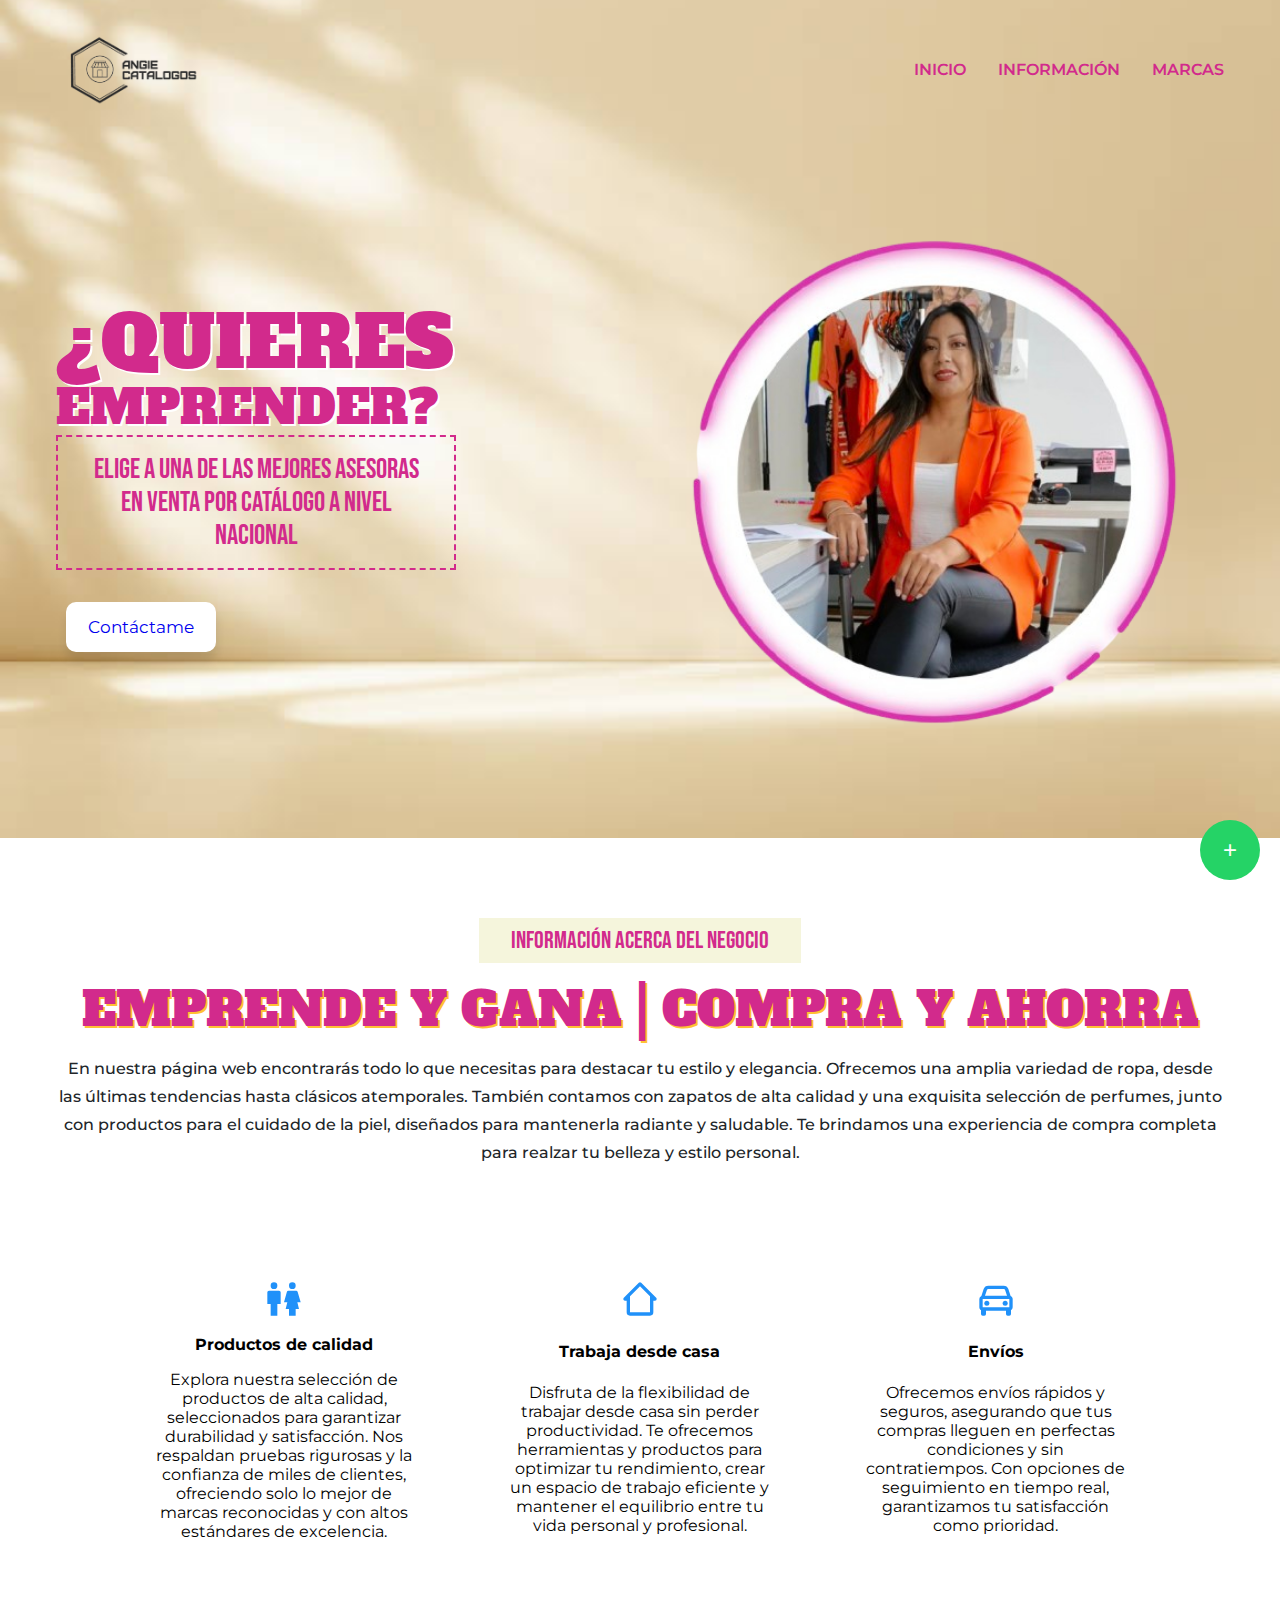
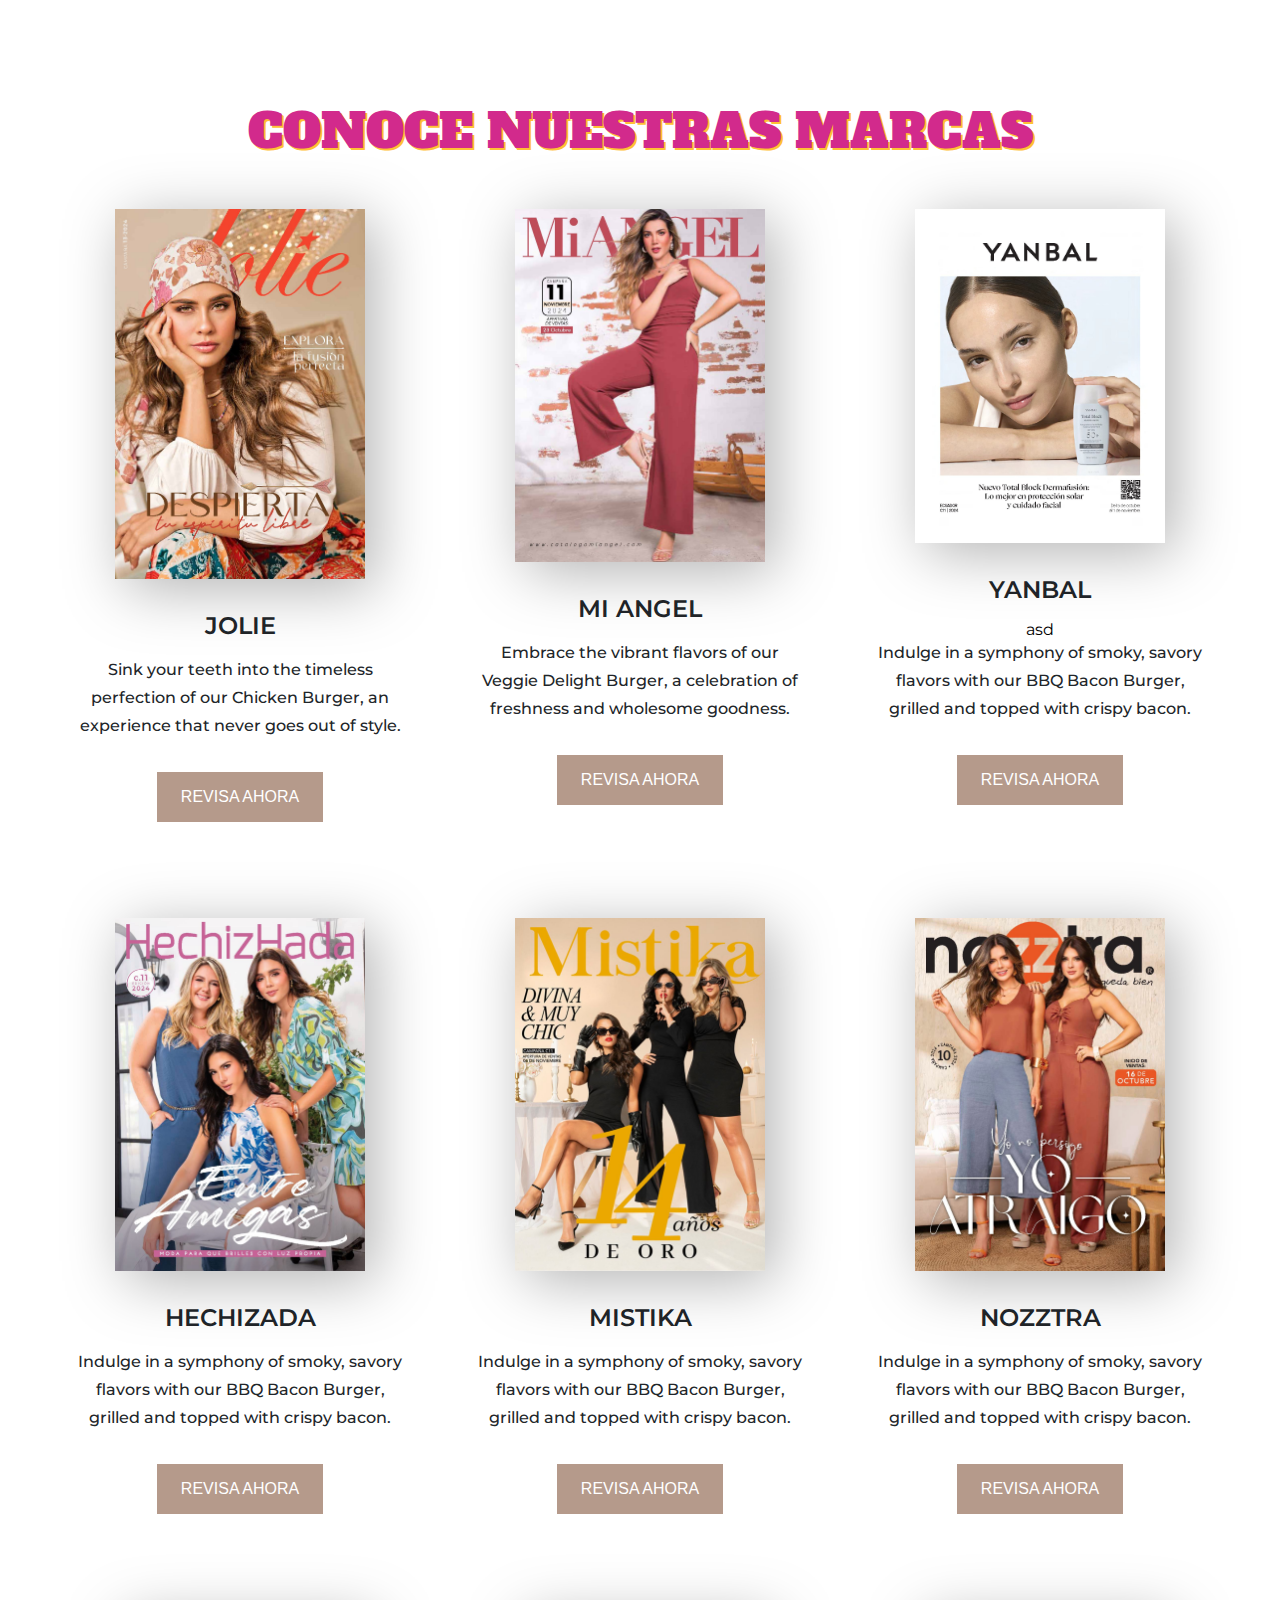
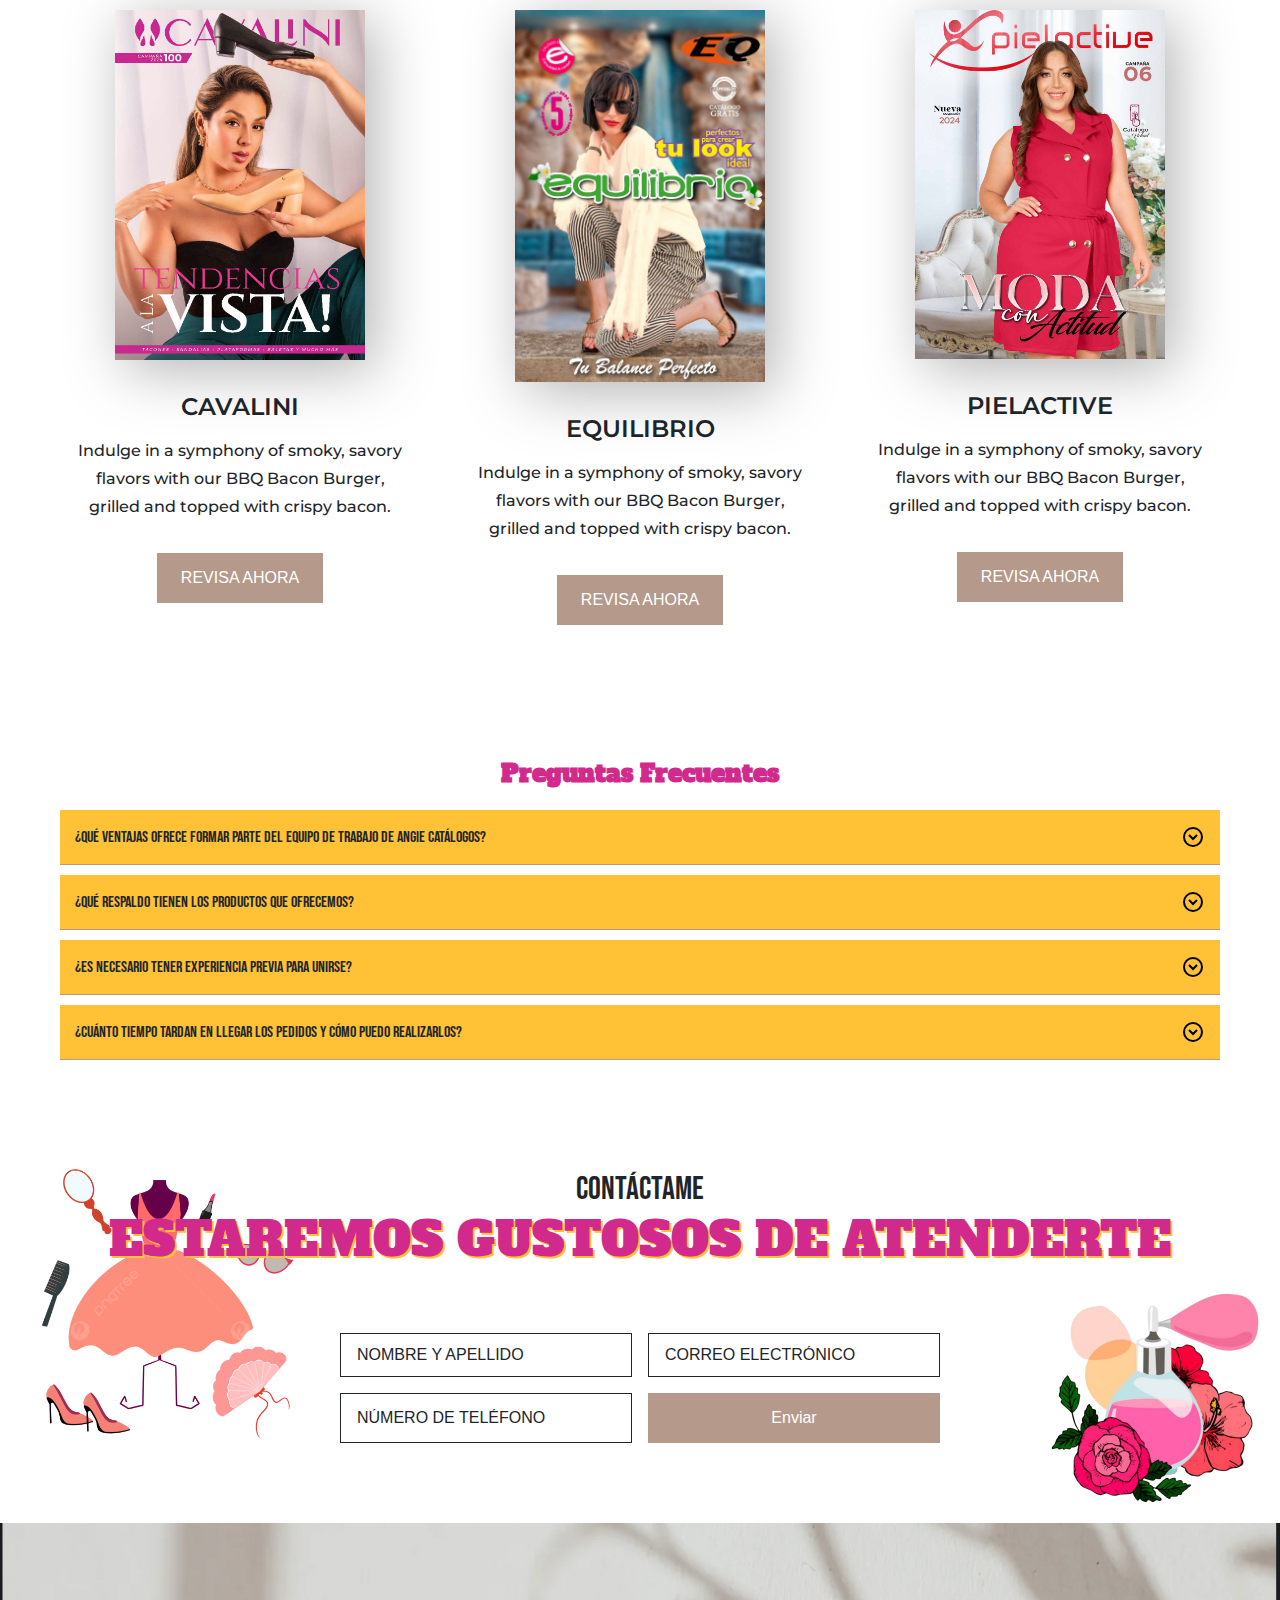
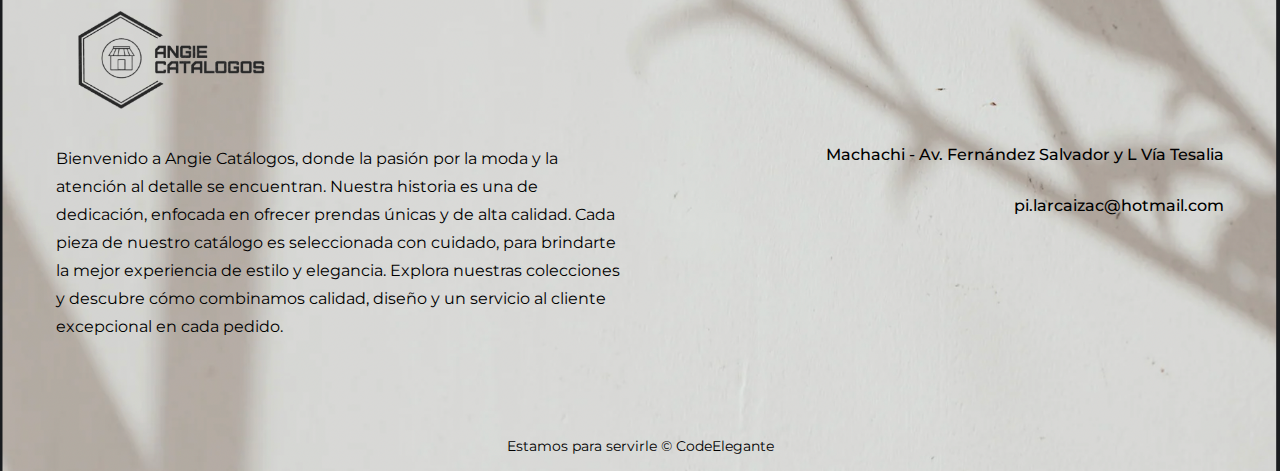
==== index.html @ ab858b5f "archivos creados" ====
<!DOCTYPE html>
<html lang="en">
<head>
    <meta charset="UTF-8" />
    <meta name="viewport" content="width=device-width, initial-scale=1.0" />
    <link
      href="https://cdn.jsdelivr.net/npm/remixicon@4.2.0/fonts/remixicon.css"
      rel="stylesheet"
    />
    <link rel="stylesheet" href="estilo.css" />

    <title>Angie Catálogos | Ecuador </title>
</head>
<body>
    <header class="header">
        <nav>
          <div class="nav__header">
            <div class="nav__logo">
              <a href="#">
                <img
                  src="img/logo.png"
                  alt="logo"
                  class="nav__logo-dark"
                />
                <img
                  src="img/logo white.png"
                  alt="logo"
                  class="nav__logo-white"
                />
              </a>
            </div>
            <div class="nav__menu__btn" id="menu-btn">
              <i class="ri-menu-line"></i>
            </div>
          </div>
          <ul class="nav__links" id="nav-links">
            <li><a href="#home">INICIO</a></li>
            <li><a href="#menu">INFORMACIÓN</a></li>
            <li><a href="#marcas">MARCAS</a></li>
          </ul>
        </nav>
        <div class="section__container header__container" id="home">
          <div class="header__image">
            <img src="img/header-bg.webp" alt="header" />
          </div>
          <div class="header__content">
            <h1> ¿QUIERES
                <br /><span>EMPRENDER?</span></h1>
            <h2>Elige a una de las mejores asesoras en venta por catálogo a nivel Nacional</h2>
            
    <div class="uiverse">
    <span class="tooltip">WhatsApp</span>
    <a href="https://wa.me/593980441321" title="Haz clic para enviar un mensaje por WhatsApp"> 
        Contáctame
    </a>
    </div> 
          </div>
        </div>
      </header>

      <section class="section__container order__container" id="menu">
        <h3>INFORMACIÓN ACERCA DEL NEGOCIO</h3>
        <h2 class="section__header">EMPRENDE Y GANA | COMPRA Y AHORRA</h2>
        <p class="section__description">
          En nuestra página web encontrarás todo lo que necesitas para destacar tu estilo y elegancia. Ofrecemos una amplia variedad de ropa, desde las últimas tendencias hasta clásicos atemporales. También contamos con zapatos de alta calidad y una exquisita selección de perfumes, junto con productos para el cuidado de la piel, diseñados para mantenerla radiante y saludable. Te brindamos una experiencia de compra completa para realzar tu belleza y estilo personal.
        </p>


        <section class="container about">
            <div class="about__main">
                <article class="about__icons">
                    <img src="img/shapes.svg" class="about__icon">
                    <h4 class="about__title">Productos de calidad</h4>
                    <p class="about__paragrah">Explora nuestra selección de productos de alta calidad, seleccionados para garantizar durabilidad y satisfacción. Nos respaldan pruebas rigurosas y la confianza de miles de clientes, ofreciendo solo lo mejor de marcas reconocidas y con altos estándares de excelencia. </p>
                </article>

                <article class="about__icons">
                    <img src="img/paint.svg" class="about__icon">
                    <h4 class="about__title">Trabaja desde casa</h4>
                    <p class="about__paragrah">Disfruta de la flexibilidad de trabajar desde casa sin perder productividad. Te ofrecemos herramientas y productos para optimizar tu rendimiento, crear un espacio de trabajo eficiente y mantener el equilibrio entre tu vida personal y profesional.
                    </p>
                </article>

                <article class="about__icons">
                    <img src="img/code.svg" class="about__icon">
                    <h4 class="about__title">Envíos</h4>
                    <p class="about__paragrah">Ofrecemos envíos rápidos y seguros, asegurando que tus compras lleguen en perfectas condiciones y sin contratiempos. Con opciones de seguimiento en tiempo real, garantizamos tu satisfacción como prioridad.</p>
                </article>
            </div>
        </section>
      </section>
        <section class="section__container order__container" id="marcas">

        <h2 class="section__header">CONOCE NUESTRAS MARCAS</h2>

        <div class="order__grid">
          <div class="order__card">
            <img src="img/portada_jolie.jpg" alt="order" />
            <h4>JOLIE</h4>
            <p>
              Sink your teeth into the timeless perfection of our Chicken Burger,
              an experience that never goes out of style.
            </p>
            <button class="btn">REVISA AHORA</button>
          </div>
          <div class="order__card">
            <img src="img/portada_miangel.jpg" alt="order" />
            <h4>MI ANGEL</h4>
            <p>
              Embrace the vibrant flavors of our Veggie Delight Burger, a
              celebration of freshness and wholesome goodness.
            </p>
            <button class="btn">REVISA AHORA</button>
          </div>
          <div class="order__card">
            <img src="img/portada_yanbal.jpg" alt="order" />
            <h4>YANBAL</h4>asd
            <p>
              Indulge in a symphony of smoky, savory flavors with our BBQ Bacon
              Burger, grilled and topped with crispy bacon.
            </p>
            <button class="btn">REVISA AHORA</button>
          </div>

          <div class="order__card">
            <img src="img/portada_hechizada.jpg" alt="order" />
            <h4>HECHIZADA</h4>
            <p>
              Indulge in a symphony of smoky, savory flavors with our BBQ Bacon
              Burger, grilled and topped with crispy bacon.
            </p>
            <button class="btn">REVISA AHORA</button>
          </div>

          <div class="order__card">
            <img src="img/portada_mistika.jpg" alt="order" />
            <h4>MISTIKA</h4>
            <p>
              Indulge in a symphony of smoky, savory flavors with our BBQ Bacon
              Burger, grilled and topped with crispy bacon.
            </p>
            <button class="btn">REVISA AHORA</button>
          </div>

          <div class="order__card">
            <img src="img/portada_nozztra.jpg" alt="order" />
            <h4>NOZZTRA</h4>
            <p>
              Indulge in a symphony of smoky, savory flavors with our BBQ Bacon
              Burger, grilled and topped with crispy bacon.
            </p>
            <button class="btn">REVISA AHORA</button>
          </div>

          <div class="order__card">
            <img src="img/portada_cavalini.jpg" alt="order" />
            <h4>CAVALINI</h4>
            <p>
              Indulge in a symphony of smoky, savory flavors with our BBQ Bacon
              Burger, grilled and topped with crispy bacon.
            </p>
            <button class="btn">REVISA AHORA</button>
          </div>

          <div class="order__card">
            <img src="img/portada_equilibrio.jpg" alt="order" />
            <h4>EQUILIBRIO</h4>
            <p>
              Indulge in a symphony of smoky, savory flavors with our BBQ Bacon
              Burger, grilled and topped with crispy bacon.
            </p>
            <button class="btn">REVISA AHORA</button>
          </div>

          <div class="order__card">
            <img src="img/portada_pielactive.jpg" alt="order" />
            <h4>PIELACTIVE</h4>
            <p>
              Indulge in a symphony of smoky, savory flavors with our BBQ Bacon
              Burger, grilled and topped with crispy bacon.
            </p>
            <button class="btn">REVISA AHORA</button>
          </div>

        </div>


      </section>
    
      <section class="faq-section">
        <h2 class="faq-header">Preguntas Frecuentes</h2>
    
        <div class="faq-item">
          <div class="faq-question">
            <span>¿Qué ventajas ofrece formar parte del equipo de trabajo de Angie Catálogos?</span>
            <img src="img/arrow.svg" alt="flecha" class="arrow">
          </div>
          <div class="faq-answer">
            <p>Formar parte de nuestro equipo te permite disfrutar de total flexibilidad, 
              trabajando desde la comodidad de tu hogar y a tu propio ritmo. Además, recibirás capacitación constante, 
              apoyo personalizado y acceso a productos de alta calidad que facilitan tu éxito. Nos enfocamos en tu crecimiento 
              personal y profesional, brindándote todas las herramientas necesarias para alcanzar tus metas financieras.</p>
          </div>
        </div>
    
        <div class="faq-item">
          <div class="faq-question">
            <span>¿Qué respaldo tienen los productos que ofrecemos?</span>
            <img src="img/arrow.svg" alt="flecha" class="arrow">
          </div>
          <div class="faq-answer">
            <p>Nuestros productos cuentan con el respaldo de marcas reconocida a nivel nacional,
              que cuentan con años de experiencia en el mercado y una reputación sólida. Cada producto es fabricado con altos estándares 
              de calidad y sometido a rigurosas pruebas para garantizar su efectividad y satisfacción del cliente. 
              Además, ofrecemos garantías para asegurarnos de que siempre recibas lo mejor.</p>
          </div>
        </div>
    
        <div class="faq-item">
          <div class="faq-question">
            <span>¿Es necesario tener experiencia previa para unirse?</span>
            <img src="img/arrow.svg" alt="flecha" class="arrow">
          </div>
          <div class="faq-answer">
            <p>No necesitas experiencia previa para unirte a nuestro equipo. Ofrecemos un programa de capacitación integral 
              que te guiará paso a paso en el proceso de ventas y manejo de productos. Nuestro equipo de soporte siempre está disponible para 
              ayudarte a resolver dudas y garantizar que tengas éxito desde el principio.</p>
          </div>
        </div>

        <div class="faq-item">
          <div class="faq-question">
            <span>¿Cuánto tiempo tardan en llegar los pedidos y cómo puedo realizarlos?</span>
            <img src="img/arrow.svg" alt="flecha" class="arrow">
          </div>
          <div class="faq-answer">
            <p>Los pedidos se procesan rápidamente y suelen llegar en un plazo de 1 a 3 días hábiles, dependiendo de tu ubicación en Ecuador. 
              Realizar un pedido es muy sencillo: puedes hacerlo contactando a uno de nuestros representantes. 
              Te mantendremos informado en cada paso, brindándote un número de seguimiento para que sepas exactamente cuándo recibirás tu compra.</p>
          </div>
        </div>
      </section>
      

      <section class="reservation" id="contact">
        <div class="section__container reservation__container">
          <h3>CONTÁCTAME</h3>
          <h2 class="section__header">ESTAREMOS GUSTOSOS DE ATENDERTE</h2>
          <form action="send_email.php" method="POST">
            <input type="text" name="nombre" placeholder="NOMBRE Y APELLIDO" required pattern="[a-zA-Z ]+" />
            <input type="email" name="correo" placeholder="CORREO ELECTRÓNICO" required />
            <input type="tel" name="telefono" placeholder="NÚMERO DE TELÉFONO" required pattern="[0-9]{10}" />
            <button class="btn" type="submit">Enviar</button>
        </form>
        
        <script>
            // Agregar evento de validación a los campos de formulario
            document.querySelectorAll('input').forEach(input => {
                input.addEventListener('input', () => {
                    if (input.checkValidity()) {
                        input.classList.remove('invalid');
                    } else {
                        input.classList.add('invalid');
                    }
                });
            });
        </script>
        </div>
        <img
          src="img/fondo_reservation.jpg"
          alt="reservation"
          class="reservation__bg-1"
        />
        <img
          src="img/fondo_reservation1.jpg"
          alt="reservation"
          class="reservation__bg-2"
        />
      </section>

      <div id="floating-button">
        <button onclick="toggleButtons()">+</button>
        <div id="social-buttons" style="display: none;">
            <a href="https://wa.me/593980441321" target="_blank" class="social-button" id="whatsapp-button">
                <img src="https://upload.wikimedia.org/wikipedia/commons/6/6b/WhatsApp.svg" alt="WhatsApp" />
            </a>
            <a href="https://www.facebook.com/catalogosdemodaecuador" target="_blank" class="social-button" id="facebook-button">
                <img src="https://upload.wikimedia.org/wikipedia/commons/5/51/Facebook_f_logo_%282019%29.svg" alt="Facebook" />
            </a>
        </div>
    </div>

      <footer class="footer">
        <div class="section__container footer__container">
          <div class="footer__logo">
            <img src="img/logo.png" alt="logo" />
          </div>
          <div class="footer__content">
              <p>Bienvenido a Angie Catálogos, donde la pasión por la moda y la atención al detalle se encuentran. Nuestra historia es una de dedicación, enfocada en ofrecer prendas únicas y de alta calidad. Cada pieza de nuestro catálogo es seleccionada con cuidado, para brindarte la mejor experiencia de estilo y elegancia.
              Explora nuestras colecciones y descubre cómo combinamos calidad, diseño y un servicio al cliente excepcional en cada pedido.</p>
            <div>
              <ul class="footer__links">
                <li>
                  <span><i class="ri-map-pin-2-fill"></i></span>
                Machachi - Av. Fernández Salvador y L Vía Tesalia
                </li>
                <li>
                <li>
                  <span><i class="ri-mail-fill"></i></span>
                  pi.larcaizac@hotmail.com
                </li>
              </ul>
              <div class="footer__socials">
                <a href="https://www.facebook.com/catalogosdemodaecuador"><i class="ri-facebook-circle-fill"></i></a>
                <a href="https://www.instagram.com/catalogosdemodaecuador/"><i class="ri-instagram-fill"></i></a>
                <a href="https://wa.me/593980441321"><i class="ri-whatsapp-fill"></i></a>
              </div>
            </div>
          </div>
        </div>
        <div class="footer__bar">
          Estamos para servirle &copy; CodeElegante
        </div>
      </footer>
  
  
      <script src="https://unpkg.com/scrollreveal"></script>
      <script src="main.js"></script></body>
</html>
---- estilo.css ----
@import url("https://fonts.googleapis.com/css2?family=Alfa+Slab+One&family=Bebas+Neue&family=Montserrat:ital,wght@0,100..900;1,100..900&display=swap");

:root {
  --primary-color: #d22a8c;
  --secondary-color: #ffc135;
  --tertiary-color: #b59a8b;
  --text-dark: #212529;
  --text-color:	#F5F5DC;
  --white: #ffffff;
  --max-width: 1200px;
  --header-font-1: "Alfa Slab One", serif;
  --header-font-2: "Bebas Neue", sans-serif;
  
}

* {
  padding: 0;
  margin: 0;
  box-sizing: border-box;
}



.uiverse {
  position: relative;
  background: #ffffff;
  color: #000;
  padding: 15px;
  margin: 10px;
  border-radius: 10px;
  width: 150px;
  height: 50px;
  font-size: 17px;
  display: flex;
  justify-content: center;
  align-items: center;
  flex-direction: column;
  box-shadow: 0 10px 10px rgba(0, 0, 0, 0.1);
  cursor: pointer;
  transition: all 0.2s cubic-bezier(0.68, -0.55, 0.265, 1.55);
}

.tooltip {
  position: absolute;
  top: 0;
  font-size: 14px;
  background: #ffffff;
  color: #ffffff;
  padding: 5px 8px;
  border-radius: 5px;
  box-shadow: 0 10px 10px rgba(0, 0, 0, 0.1);
  opacity: 0;
  pointer-events: none;
  transition: all 0.3s cubic-bezier(0.68, -0.55, 0.265, 1.55);
}

.tooltip::before {
  position: absolute;
  content: "";
  height: 8px;
  width: 8px;
  background: #ffffff;
  bottom: -3px;
  left: 50%;
  transform: translate(-50%) rotate(45deg);
  transition: all 0.3s cubic-bezier(0.68, -0.55, 0.265, 1.55);
}

.uiverse:hover .tooltip {
  top: -45px;
  opacity: 1;
  visibility: visible;
  pointer-events: auto;
}

svg:hover span,
svg:hover .tooltip {
  text-shadow: 0px -1px 0px rgba(0, 0, 0, 0.1);
}

.uiverse:hover,
.uiverse:hover .tooltip,
.uiverse:hover .tooltip::before {
  background: linear-gradient(320deg, rgb(65, 136, 107), rgb(60, 230, 128));
  color: #ffffff; 
}



.section__container {
  max-width: var(--max-width);
  margin: auto;
  padding: 5rem 1rem;
}

.section__header {
  font-size: 3rem;
  font-weight: 500;
  font-family: var(--header-font-1);
  color: var(--primary-color);
  text-align: center;
  line-height: 3.75rem;
  text-shadow: 2px 2px var(--secondary-color);
}

.section__description {
  font-weight: 500;
  color: var(--text-dark);
  line-height: 1.75rem;
}

.btn {
  padding: 1rem 1.5rem;
  outline: none;
  border: none;
  font-size: 1rem;
  color: var(--white);
  background-color: var(--tertiary-color);
  transition: 0.3s;
  cursor: pointer;
}

.btn:hover {
  background-color: var(--primary-color);
}

img {
  display: flex;
  width: 100%;
}

a {
  text-decoration: none;
  transition: 0.3s;
}

html,
body {
  scroll-behavior: smooth;
}

body {
  font-family: "Montserrat", sans-serif;
}

.header {
  background-image: url("img/fondoropa.png");
  background-position: center center;
  background-size: cover;
  background-repeat: no-repeat;
}

nav {
  position: fixed;
  width: 100%;
  max-width: var(--max-width);
  margin-inline: auto;
  z-index: 9;
}

.nav__header {
  padding: 1rem;
  display: flex;
  align-items: center;
  justify-content: space-between;
  background-color: var(--primary-color);
}

.nav__logo img {
  max-width: 135px;
}

.nav__logo-dark {
  display: none;
}

.nav__menu__btn {
  font-size: 1.5rem;
  color: var(--white);
  cursor: pointer;
}

.nav__links {
  position: absolute;
  top: 60px;
  left: 0;
  width: 100%;
  padding: 2rem;
  list-style: none;
  display: flex;
  align-items: center;
  justify-content: center;
  flex-direction: column;
  gap: 2rem;
  background-color: var(--primary-color);
  transition: 0.5s;
  z-index: -1;
  transform: translateY(-100%);
}

.nav__links.open {
  transform: translateY(0);
}

.nav__links a {
  font-weight: 600;
  white-space: nowrap;
  color: var(--white);
  transition: 0.3s;
}

.nav__links a:hover {
  color: var(--secondary-color);
}

.header__container {
  display: grid;
  gap: 2rem;
  overflow: hidden;
}

.header__image img {
  max-width: 600px;
  margin-inline: auto;
}

.header__content h2 {
  max-width: 400px;
  margin-inline: auto;
  margin-bottom: 2rem;
  padding: 1rem 2rem;
  font-size: 1.75rem;
  font-weight: 400;
  font-family: var(--header-font-2);
  color: var(--primary-color);
  border: 2px dashed var(--primary-color);
  text-align: center;
}

.header__content h1 {
  font-size: 4.5rem;
  font-weight: 500;
  font-family: var(--header-font-1);
  color: var(--primary-color);
  line-height: 3.5rem;
  text-align: center;
  text-shadow: 2px 2px var(--white);
}

.header__content h1 span {
  font-size: 3rem;
}

.banner__container {
  display: grid;
  gap: 1rem;
  grid-auto-rows: 200px;
}

.banner__card {
  padding: 1rem;
  background-position: center center;
  background-size: cover;
  background-repeat: no-repeat;
  border-radius: 1rem;
}

.banner__card:nth-child(1) {
  background-image: url("assets/banner-1.png");
}

.banner__card:nth-child(2) {
  background-image: url("assets/banner-2.png");
}

.banner__card:nth-child(3) {
  background-image: url("assets/banner-3.png");
}

.banner__card p {
  margin-bottom: 0.5rem;
  font-size: 1.5rem;
  font-weight: 500;
  color: var(--white);
}

.banner__card h4 {
  font-size: 2rem;
  font-weight: 600;
  color: var(--white);
}

.about {
  text-align: center;
}

.subtitle {
  color: var(--color-title);
  font-size: 2rem;
  margin-bottom: 25px;
}


.about__paragraph {
  line-height: 1.7;
}

.about__main {
  padding-top: 80px;
  display: grid;
  width: 90%;
  margin: 0 auto;
  gap: 1em;
  overflow: hidden;
  grid-template-columns: repeat(auto-fit, minmax(260px, auto));
}


.about__icons {
  display: grid;
  gap: 1em;
  justify-items: center;
  width: 260px;
  overflow: hidden;
  margin: 0 auto;
}

.about__icon {
  width: 40px;
}

.order__container h3 {
  max-width: fit-content;
  margin-inline: auto;
  margin-bottom: 1rem;
  padding: 0.5rem 2rem;
  font-size: 1.5rem;
  font-weight: 400;
  font-family: var(--header-font-2);
  color: var(--primary-color);
  background-color: var(--text-color);
}

.order__container .section__header {
  margin-bottom: 1rem;
}

.order__container .section__description {
  margin-bottom: 2rem;
  text-align: center;
}

.order__grid {
  display: grid;
  gap: 2rem 1rem;
}

.order__card {
  padding: 2rem 1rem;
  border-radius: 1rem;
  text-align: center;
  transition: 0.3s;
}

.order__card:hover {
  box-shadow: 5px 5px 30px rgba(0, 0, 0, 0.1);
}

.order__card img {
  max-width: 250px;
  margin-inline: auto;
  margin-bottom: 2rem;
  filter: drop-shadow(10px 10px 30px rgba(0, 0, 0, 0.3));
}

.order__card h4 {
  margin-bottom: 1rem;
  font-size: 1.5rem;
  font-weight: 600;
  color: var(--text-dark);
}

.order__card p {
  margin-bottom: 2rem;
  font-weight: 500;
  color: var(--text-dark);
  line-height: 1.75rem;
}

.event__content {
  display: grid;
  gap: 2rem;
  padding: 1rem;
  box-shadow: 5px 5px 20px rgba(0, 0, 0, 0.1);
}

.event__details {
  text-align: center;
}

.event__details h3 {
  font-size: 2rem;
  font-weight: 500;
  font-family: var(--header-font-2);
  color: var(--text-dark);
}

.event__details .section__header {
  margin-bottom: 1rem;
}


/* Preguntas */

.faq-section {
  max-width: var(--max-width);
  margin: 0 auto;
  padding: 20px;
}

.faq-header {
  font-size: 2rem;
  text-align: center;
  color: var(--primary-color);
  font-family: var(--header-font-1);
  margin-bottom: 20px;
}

.faq-item {
  border-bottom: 1px solid var(--tertiary-color);
  margin-bottom: 10px;
}

.faq-question {
  display: flex;
  justify-content: space-between;
  align-items: center;
  cursor: pointer;
  padding: 15px;
  background-color: #ffc135;
  color: var(--text-dark);
  font-family: var(--header-font-2);
}

.faq-answer {
  display: none;
  padding: 15px;
  background-color: #f0f0f0;
  color: var(--text-dark);
  font-size: 1rem;
}

.arrow {
  width: 24px;
  transition: transform 0.3s;
}

.arrow.rotate {
  transform: rotate(180deg);
}




.reservation {
  position: relative;
  isolation: isolate;
}

.reservation__container h3 {
  font-size: 2rem;
  font-weight: 500;
  font-family: var(--header-font-2);
  color: var(--text-dark);
  text-align: center;
}

.reservation__container form {
  max-width: 400px;
  margin-inline: auto;
  margin-top: 4rem;
  display: grid;
  gap: 1rem;
}

.reservation__container input {
  padding: 0.75rem 1rem;
  outline: none;
  border: 1px solid var(--text-dark);
  font-size: 1rem;
  color: var(--text-dark);
}

.reservation__container input::placeholder {
  color: var(--text-dark);
}

.reservation img {
  display: none;
}

.footer {
  background-image: url("img/fondo_footer.jpg");
  background-position: center center;
  background-size: cover;
  background-repeat: no-repeat;
}

.footer__logo img {
  max-width: 250px;
}

.footer__content {
  margin-top: 2rem;
  display: grid;
  gap: 2rem;
}

.footer__content p {
  font-weight: 5500;
  color: var(--black);
  line-height: 1.75rem;
}

.footer__links {
  list-style: none;
  display: grid;
  gap: 1rem;
}

.footer__links li {
  display: flex;
  align-items: center;
  gap: 1rem;
  font-weight: 500;
  color: var(--black);
}

.footer__links li span {
  font-size: 1.25rem;
}

.footer__socials {
  margin-top: 2rem;
  display: flex;
  align-items: center;
  gap: 1rem;
}

.footer__socials a {
  font-size: 1.5rem;
  color: var(--black);
}

.footer__socials a:hover {
  color: var(--secondary-color);
}

.footer__bar {
  padding: 1rem;
  font-size: 0.9rem;
  color: var(--black);
  text-align: center;
}

#floating-button {
  position: fixed;
  bottom: 20px;
  right: 20px;
  z-index: 1000;
}

#floating-button button {
  width: 60px;
  height: 60px;
  border-radius: 50%;
  background-color: #25D366; /* Color de fondo para el botón principal */
  color: white;
  border: none;
  font-size: 24px;
  cursor: pointer;
}

#social-buttons {
  display: flex;
  flex-direction: column;
  gap: 10px; /* Espacio entre los botones */
  margin-top: 10px; /* Espacio entre el botón principal y los botones sociales */
}

.social-button {
  width: 60px;
  height: 60px;
}

.social-button img {
  width: 100%;
  height: 100%;
}

@media (width > 540px) {
  .banner__container {
    grid-template-columns: repeat(2, 1fr);
  }

  .banner__card:nth-child(1) {
    grid-area: 1/1/2/3;
  }

  .order__grid {
    grid-template-columns: repeat(2, 1fr);
  }
}

@media (width > 768px) {
  nav {
    position: static;
    padding: 2rem 1rem;
    display: flex;
    align-items: center;
    justify-content: space-between;
    gap: 1rem;
  }

  .nav__header {
    padding: 0;
    background-color: transparent;
  }

  .nav__logo img {
    max-width: 200px;
  }

  .nav__logo-dark {
    display: flex;
  }

  .nav__logo-white {
    display: none;
  }

  .nav__menu__btn {
    display: none;
  }

  .nav__links {
    position: static;
    padding: 0;
    flex-direction: row;
    justify-content: flex-end;
    background-color: transparent;
    transform: none;
    z-index: 1;
  }

  .nav__links a {
    color: var(--primary-color);
  }

  .nav__links a:hover {
    color: var(--tertiary-color);
  }

  .header__container {
    grid-template-columns: repeat(2, 1fr);
    align-items: center;
  }

  .header__image {
    grid-area: 1/2/2/3;
  }

  .header__content h2 {
    margin-inline-start: unset;
  }

  .header__content h1 {
    text-align: left;
  }

  .banner__card {
    padding: 1.5rem;
  }

  .banner__card:nth-child(1) {
    grid-area: 1/1/3/2;
  }

  .order__grid {
    grid-template-columns: repeat(3, 1fr);
  }

  .event__content {
    grid-template-columns: repeat(2, 1fr);
    align-items: center;
  }

  .event__image {
    grid-area: 1/2/2/3;
  }

  .event__details,
  .event__details .section__header {
    text-align: left;
  }

  .faq-header {
    font-size: 1.5rem;
  }

  .faq-question {
    font-size: 1rem;
  }

  .reservation__container form {
    max-width: 600px;
    grid-template-columns: repeat(2, 1fr);
  }

  .reservation img {
    display: flex;
    position: absolute;
    z-index: -1;
  }

  .reservation__bg-1 {
    left: 0;
    top: 0;
    width: clamp(100px, 25vw, 350px);
  }

  .reservation__bg-2 {
    right: 0;
    bottom: 0;
    width: clamp(100px, 20vw, 250px);
  }

  .footer__content {
    grid-template-columns: repeat(2, 1fr);
  }

  .footer__links li {
    justify-content: flex-end;
  }

  .footer__socials {
    justify-content: flex-end;
  }
}

@media (width > 1024px) {
  .order__grid {
    gap: 2rem;
  }



.testimony__arrow{
  width: 100%;
}

}
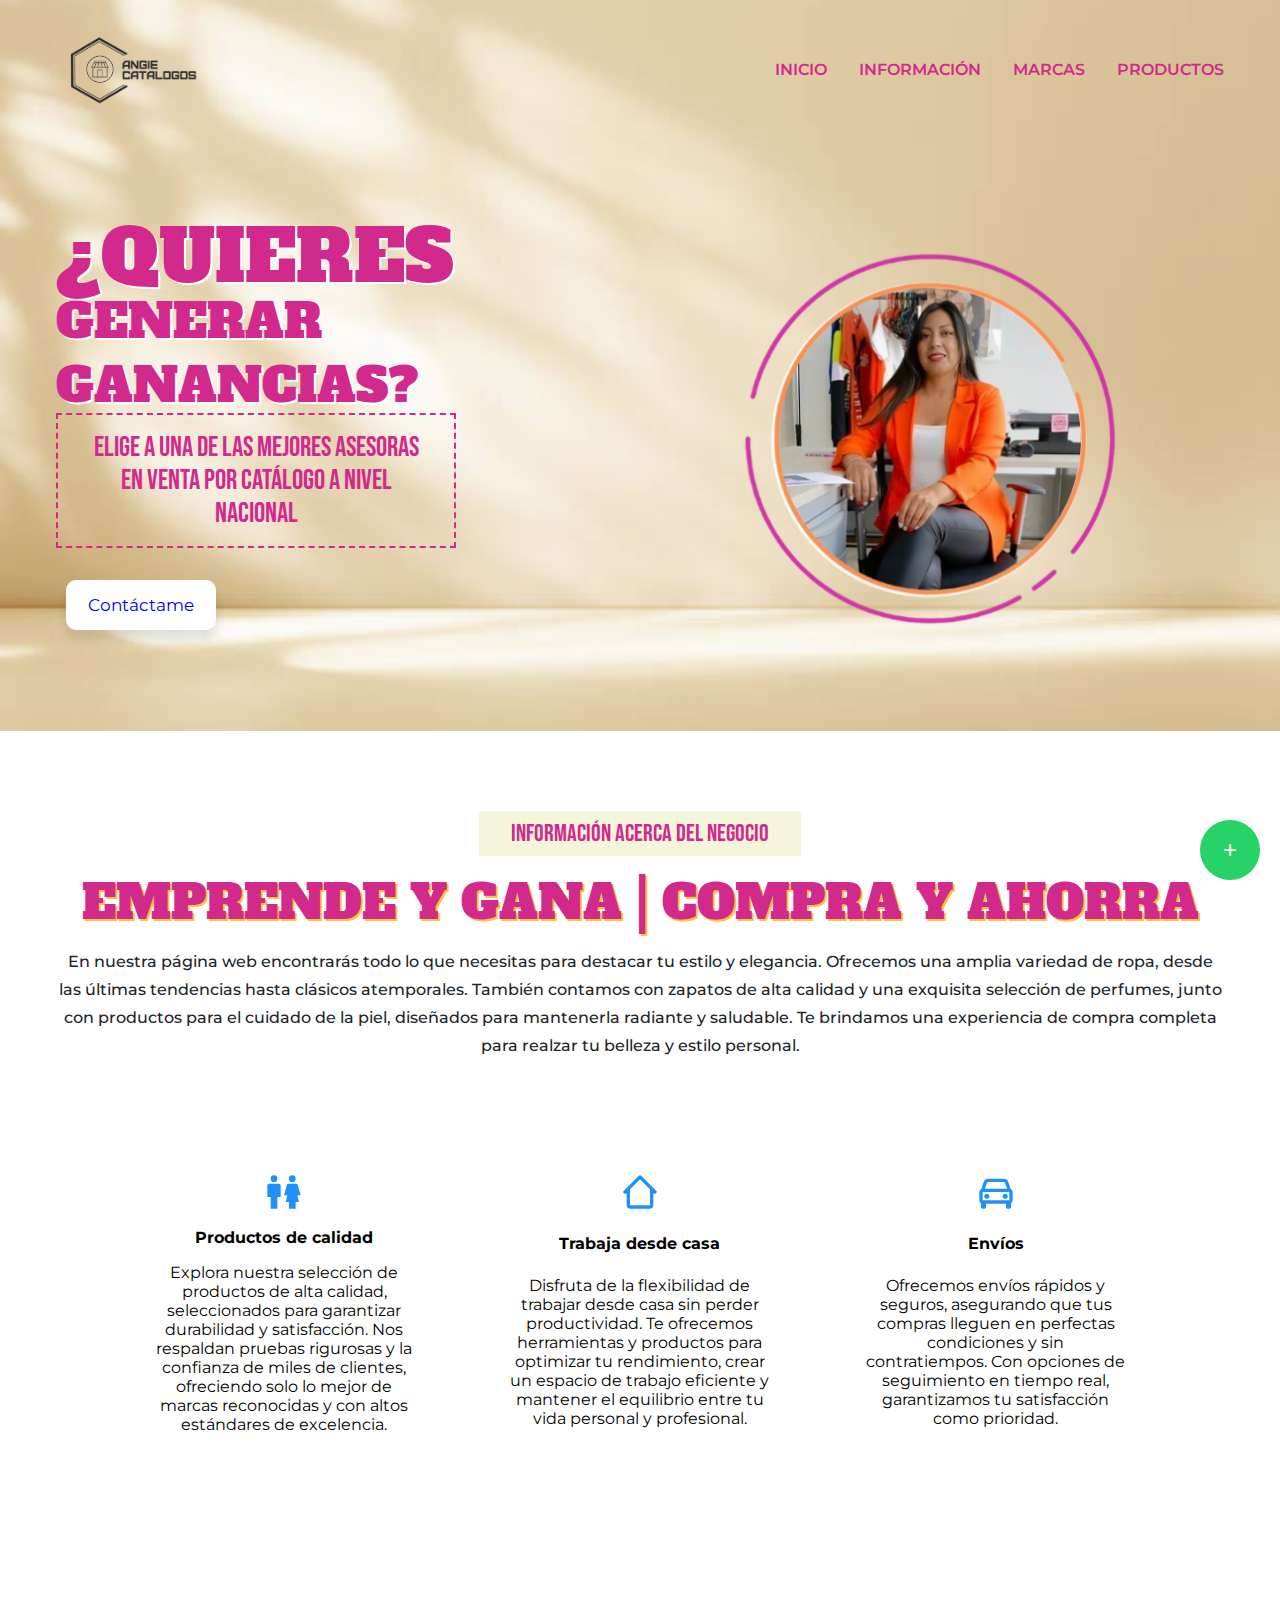
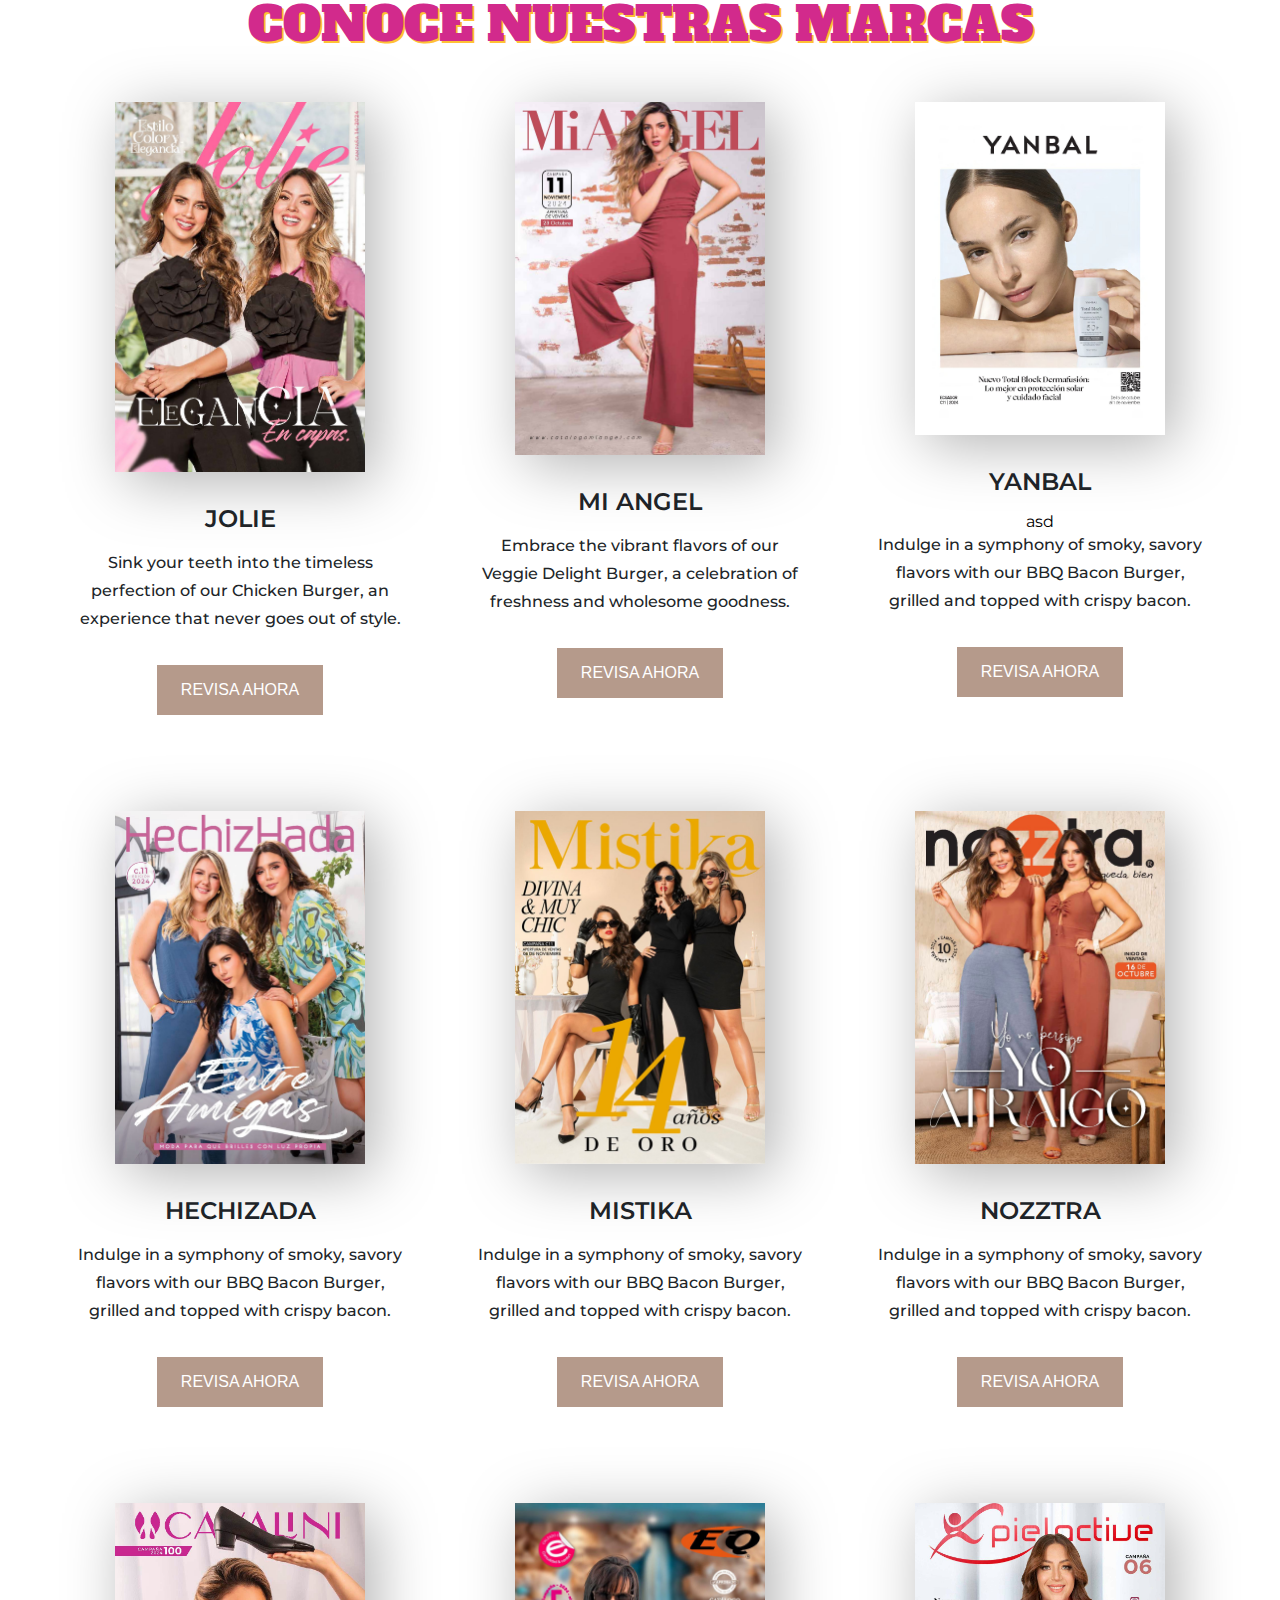
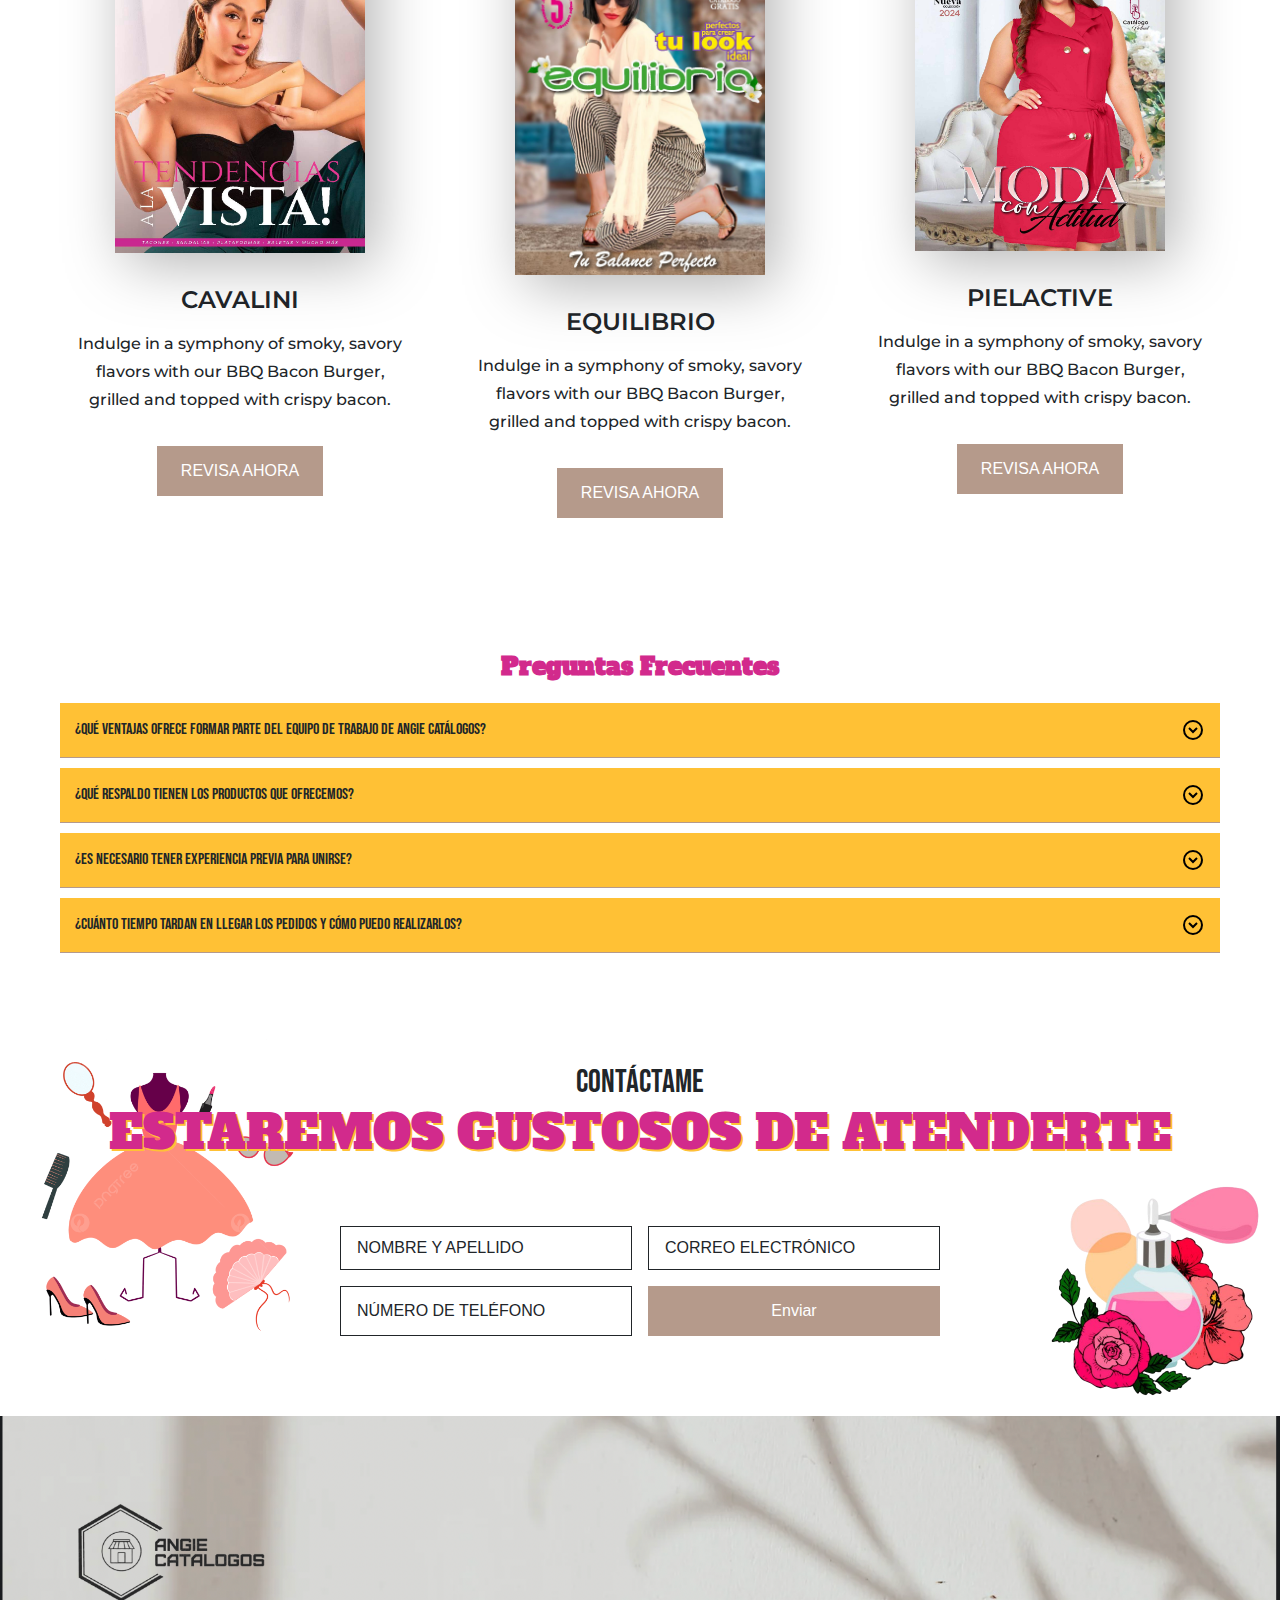
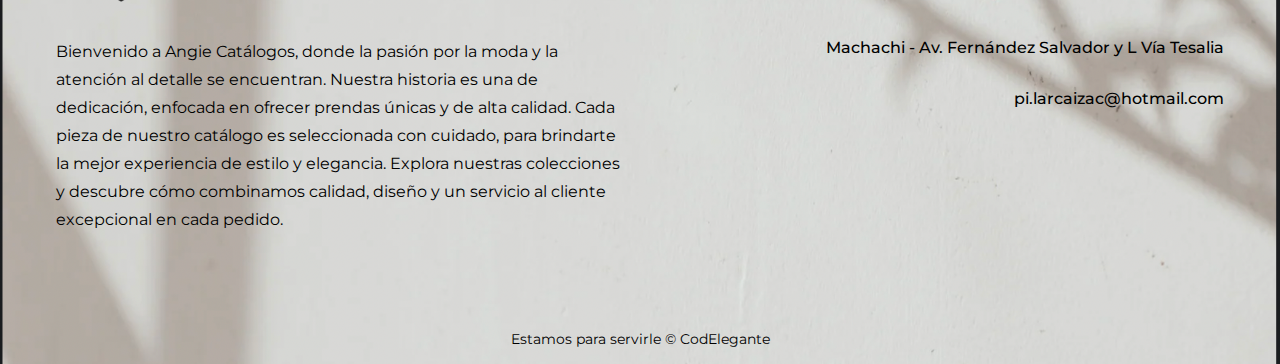
==== commit 8c1c01e7: "nuevos cambios" ====
--- a/index.html
+++ b/index.html
@@ -3,20 +3,31 @@
 <head>
     <meta charset="UTF-8" />
     <meta name="viewport" content="width=device-width, initial-scale=1.0" />
+    <meta name="description" content="Angie Catálogos - Vende y compra productos de calidad en Ecuador. Explora ropa, perfumes, y más, con asesoría experta en ventas por catálogo.">
+    <meta name="keywords" content="ventas por catálogo, ropa, perfumes, asesoría en ventas, productos de calidad, Ecuador, Angie Catálogos">
+    <meta name="author" content="Angie Catálogos">
+    <meta property="og:title" content="Angie Catálogos | Ventas por Catálogo en Ecuador">
+<meta property="og:description" content="Explora nuestra selección de productos y comienza a vender por catálogo con asesoría personalizada en Ecuador.">
+<meta property="og:image" content="img/header-bg.webp">
+<meta property="og:url" content="https://tudominio.com/">
+<meta name="twitter:card" content="summary_large_image">
+
+    <meta http-equiv="X-UA-Compatible" content="IE=edge">
+    
     <link
       href="https://cdn.jsdelivr.net/npm/remixicon@4.2.0/fonts/remixicon.css"
       rel="stylesheet"
     />
     <link rel="stylesheet" href="estilo.css" />
 
-    <title>Angie Catálogos | Ecuador </title>
-</head>
+    <title>Angie Catálogos | Ventas por Catálogo en Ecuador</title>
+  </head>
 <body>
     <header class="header">
         <nav>
           <div class="nav__header">
             <div class="nav__logo">
-              <a href="#">
+              <a href="index.html">
                 <img
                   src="img/logo.png"
                   alt="logo"
@@ -37,15 +48,16 @@
             <li><a href="#home">INICIO</a></li>
             <li><a href="#menu">INFORMACIÓN</a></li>
             <li><a href="#marcas">MARCAS</a></li>
+            <li><a href="products.html">PRODUCTOS</a></li>
           </ul>
         </nav>
         <div class="section__container header__container" id="home">
           <div class="header__image">
-            <img src="img/header-bg.webp" alt="header" />
+            <img src="img/header-bg.webp" alt="Venta por catálogo en Ecuador" loading="lazy">
           </div>
           <div class="header__content">
             <h1> ¿QUIERES
-                <br /><span>EMPRENDER?</span></h1>
+                <br /><span>GENERAR GANANCIAS?</span></h1>
             <h2>Elige a una de las mejores asesoras en venta por catálogo a nivel Nacional</h2>
             
     <div class="uiverse">
@@ -101,7 +113,9 @@
               Sink your teeth into the timeless perfection of our Chicken Burger,
               an experience that never goes out of style.
             </p>
-            <button class="btn">REVISA AHORA</button>
+            <a href="https://www.facebook.com/media/set/?set=a.1109359601191735&type=3" target="_blank">
+              <button class="btn">REVISA AHORA</button>
+          </a>     
           </div>
           <div class="order__card">
             <img src="img/portada_miangel.jpg" alt="order" />
@@ -110,8 +124,9 @@
               Embrace the vibrant flavors of our Veggie Delight Burger, a
               celebration of freshness and wholesome goodness.
             </p>
-            <button class="btn">REVISA AHORA</button>
-          </div>
+            <a href="https://www.facebook.com/media/set/?set=a.1107315558062806&type=3" target="_blank">
+              <button class="btn">REVISA AHORA</button>
+          </a>               </div>
           <div class="order__card">
             <img src="img/portada_yanbal.jpg" alt="order" />
             <h4>YANBAL</h4>asd
@@ -119,8 +134,10 @@
               Indulge in a symphony of smoky, savory flavors with our BBQ Bacon
               Burger, grilled and topped with crispy bacon.
             </p>
-            <button class="btn">REVISA AHORA</button>
-          </div>
+            <a href="https://www.facebook.com/media/set/?set=a.1103094705151558&type=3" target="_blank">
+              <button class="btn">REVISA AHORA</button>
+          </a>         
+         </div>
 
           <div class="order__card">
             <img src="img/portada_hechizada.jpg" alt="order" />
@@ -129,8 +146,9 @@
               Indulge in a symphony of smoky, savory flavors with our BBQ Bacon
               Burger, grilled and topped with crispy bacon.
             </p>
-            <button class="btn">REVISA AHORA</button>
-          </div>
+            <a href="https://www.facebook.com/media/set/?set=a.1107315568062805&type=3" target="_blank">
+              <button class="btn">REVISA AHORA</button>
+          </a>               </div>
 
           <div class="order__card">
             <img src="img/portada_mistika.jpg" alt="order" />
@@ -139,8 +157,9 @@
               Indulge in a symphony of smoky, savory flavors with our BBQ Bacon
               Burger, grilled and topped with crispy bacon.
             </p>
-            <button class="btn">REVISA AHORA</button>
-          </div>
+            <a href="https://www.facebook.com/media/set/?set=a.1107315594729469&type=3" target="_blank">
+              <button class="btn">REVISA AHORA</button>
+          </a>               </div>
 
           <div class="order__card">
             <img src="img/portada_nozztra.jpg" alt="order" />
@@ -149,8 +168,9 @@
               Indulge in a symphony of smoky, savory flavors with our BBQ Bacon
               Burger, grilled and topped with crispy bacon.
             </p>
-            <button class="btn">REVISA AHORA</button>
-          </div>
+            <a href="https://www.facebook.com/media/set/?set=a.1107302634730765&type=3 target=" target="_blank">
+              <button class="btn">REVISA AHORA</button>
+          </a>               </div>
 
           <div class="order__card">
             <img src="img/portada_cavalini.jpg" alt="order" />
@@ -159,8 +179,9 @@
               Indulge in a symphony of smoky, savory flavors with our BBQ Bacon
               Burger, grilled and topped with crispy bacon.
             </p>
-            <button class="btn">REVISA AHORA</button>
-          </div>
+            <a href="https://www.facebook.com/media/set/?set=a.1107336464727382&type=3" target="_blank">
+              <button class="btn">REVISA AHORA</button>
+          </a>               </div>
 
           <div class="order__card">
             <img src="img/portada_equilibrio.jpg" alt="order" />
@@ -169,8 +190,9 @@
               Indulge in a symphony of smoky, savory flavors with our BBQ Bacon
               Burger, grilled and topped with crispy bacon.
             </p>
-            <button class="btn">REVISA AHORA</button>
-          </div>
+            <a href="https://www.facebook.com/media/set/?set=a.1107336364727392&type=3" target="_blank">
+              <button class="btn">REVISA AHORA</button>
+          </a>               </div>
 
           <div class="order__card">
             <img src="img/portada_pielactive.jpg" alt="order" />
@@ -179,8 +201,9 @@
               Indulge in a symphony of smoky, savory flavors with our BBQ Bacon
               Burger, grilled and topped with crispy bacon.
             </p>
-            <button class="btn">REVISA AHORA</button>
-          </div>
+            <a href="https://www.facebook.com/media/set/?set=a.1107338294727199&type=3" target="_blank">
+              <button class="btn">REVISA AHORA</button>
+          </a>               </div>
 
         </div>
 
@@ -246,25 +269,16 @@
         <div class="section__container reservation__container">
           <h3>CONTÁCTAME</h3>
           <h2 class="section__header">ESTAREMOS GUSTOSOS DE ATENDERTE</h2>
-          <form action="send_email.php" method="POST">
+          <form action="https://formsubmit.co/javiercaiza220158@gmail.com" method="POST">
+
             <input type="text" name="nombre" placeholder="NOMBRE Y APELLIDO" required pattern="[a-zA-Z ]+" />
             <input type="email" name="correo" placeholder="CORREO ELECTRÓNICO" required />
             <input type="tel" name="telefono" placeholder="NÚMERO DE TELÉFONO" required pattern="[0-9]{10}" />
             <button class="btn" type="submit">Enviar</button>
+
+            <input type="hidden" name="_next" value="">
         </form>
         
-        <script>
-            // Agregar evento de validación a los campos de formulario
-            document.querySelectorAll('input').forEach(input => {
-                input.addEventListener('input', () => {
-                    if (input.checkValidity()) {
-                        input.classList.remove('invalid');
-                    } else {
-                        input.classList.add('invalid');
-                    }
-                });
-            });
-        </script>
         </div>
         <img
           src="img/fondo_reservation.jpg"
@@ -319,7 +333,7 @@
           </div>
         </div>
         <div class="footer__bar">
-          Estamos para servirle &copy; CodeElegante
+          Estamos para servirle &copy; CodElegante
         </div>
       </footer>
   
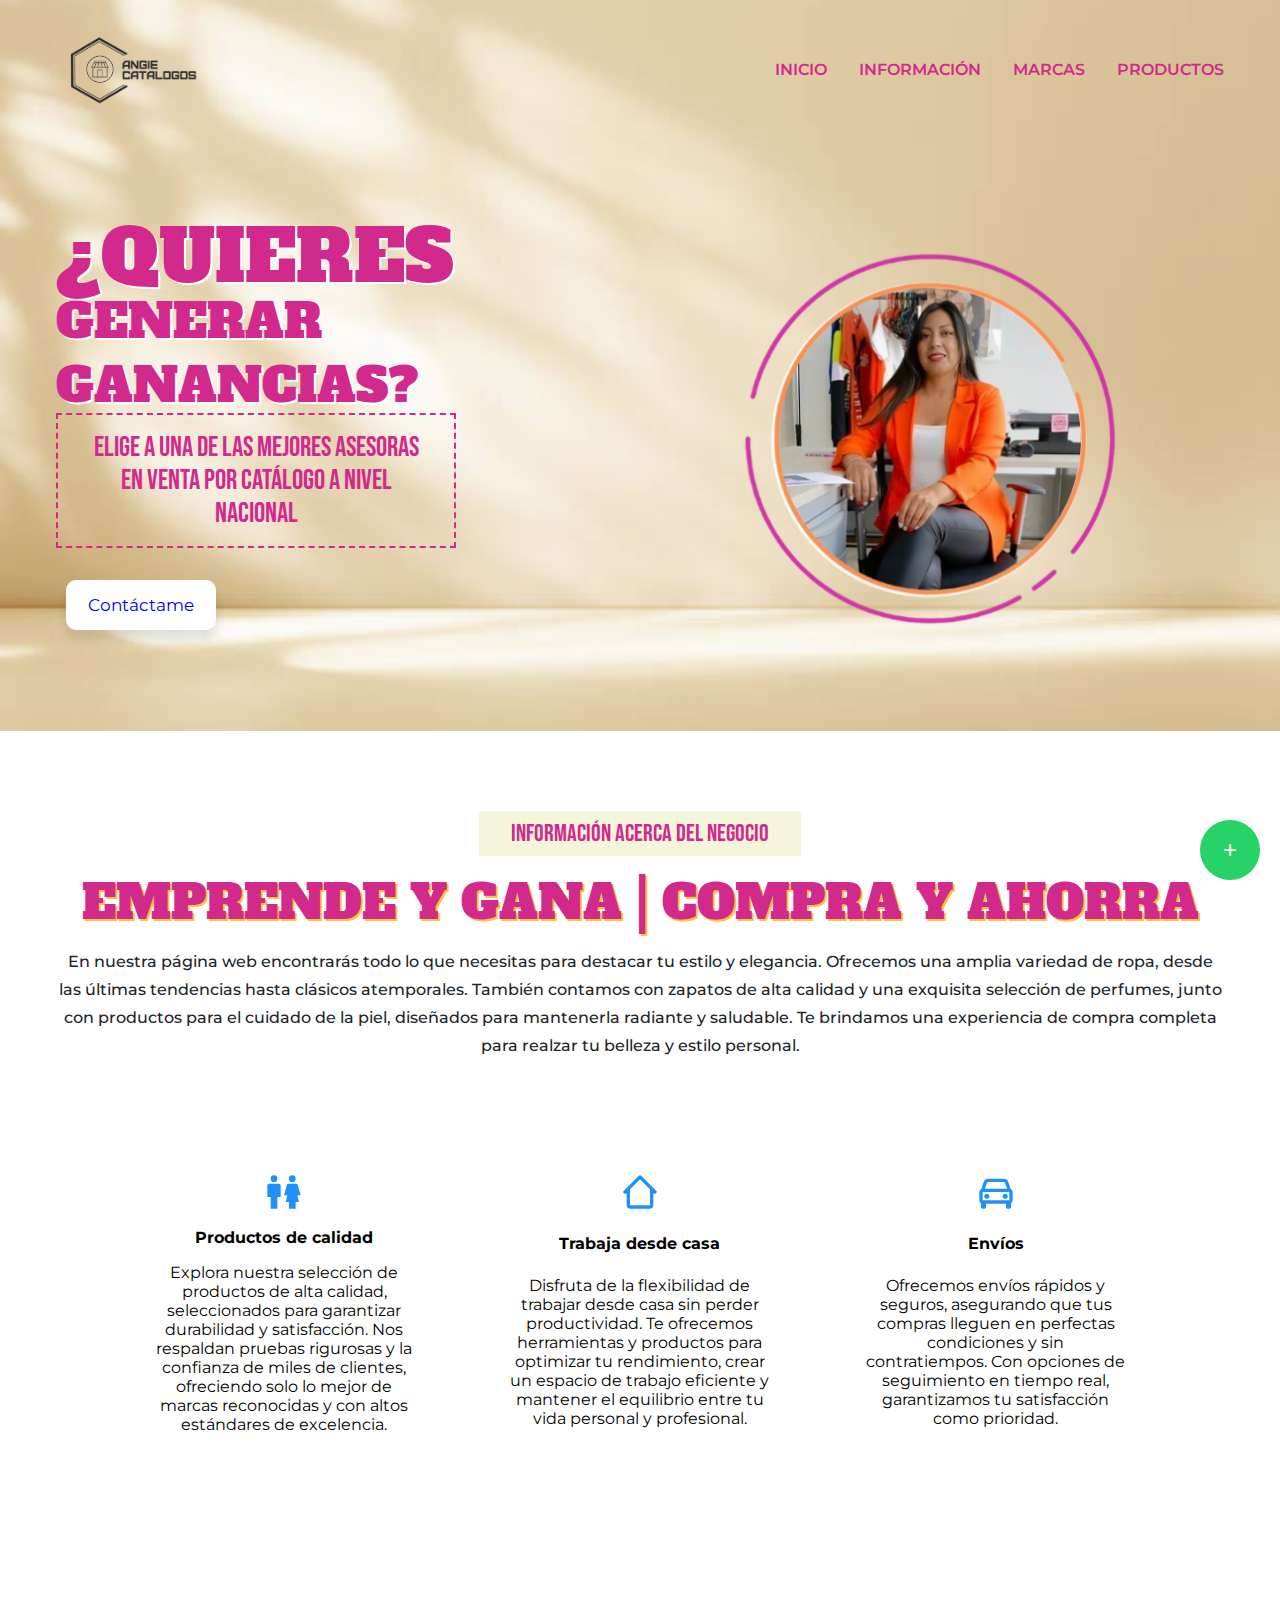
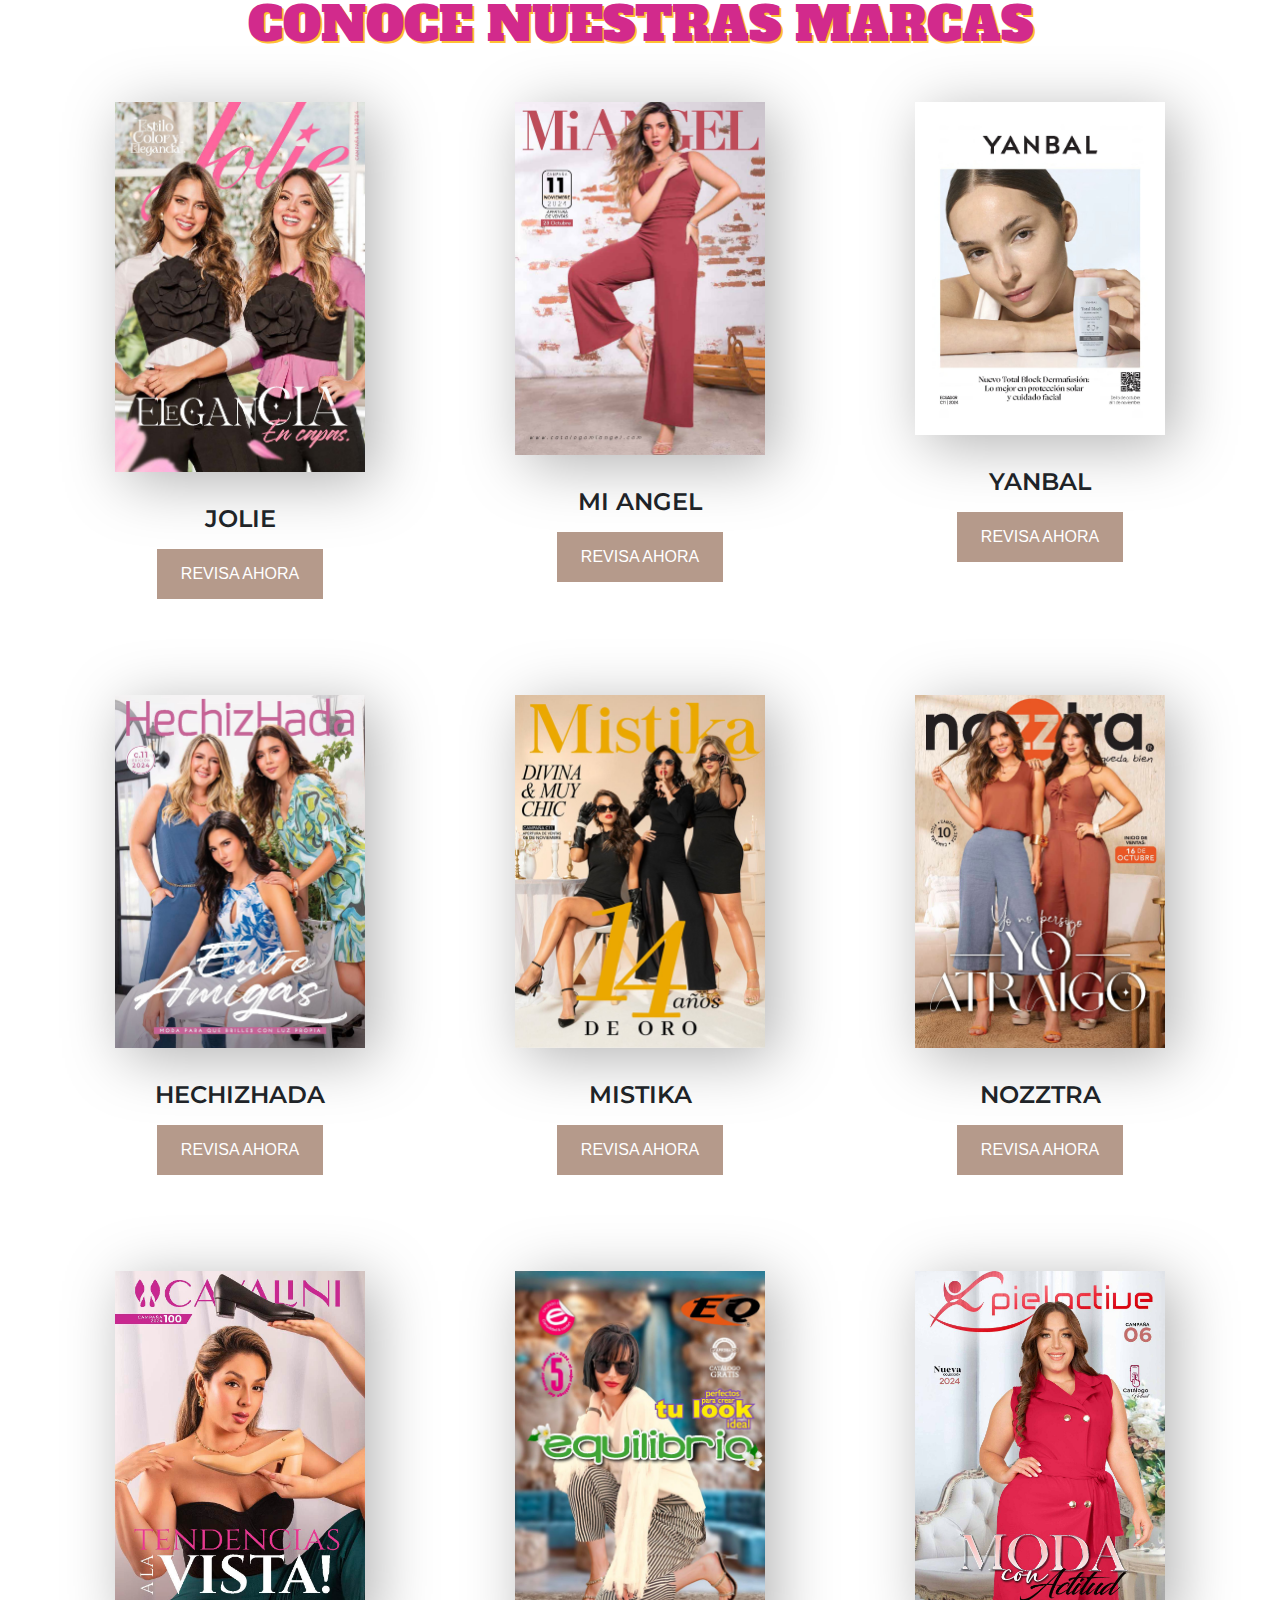
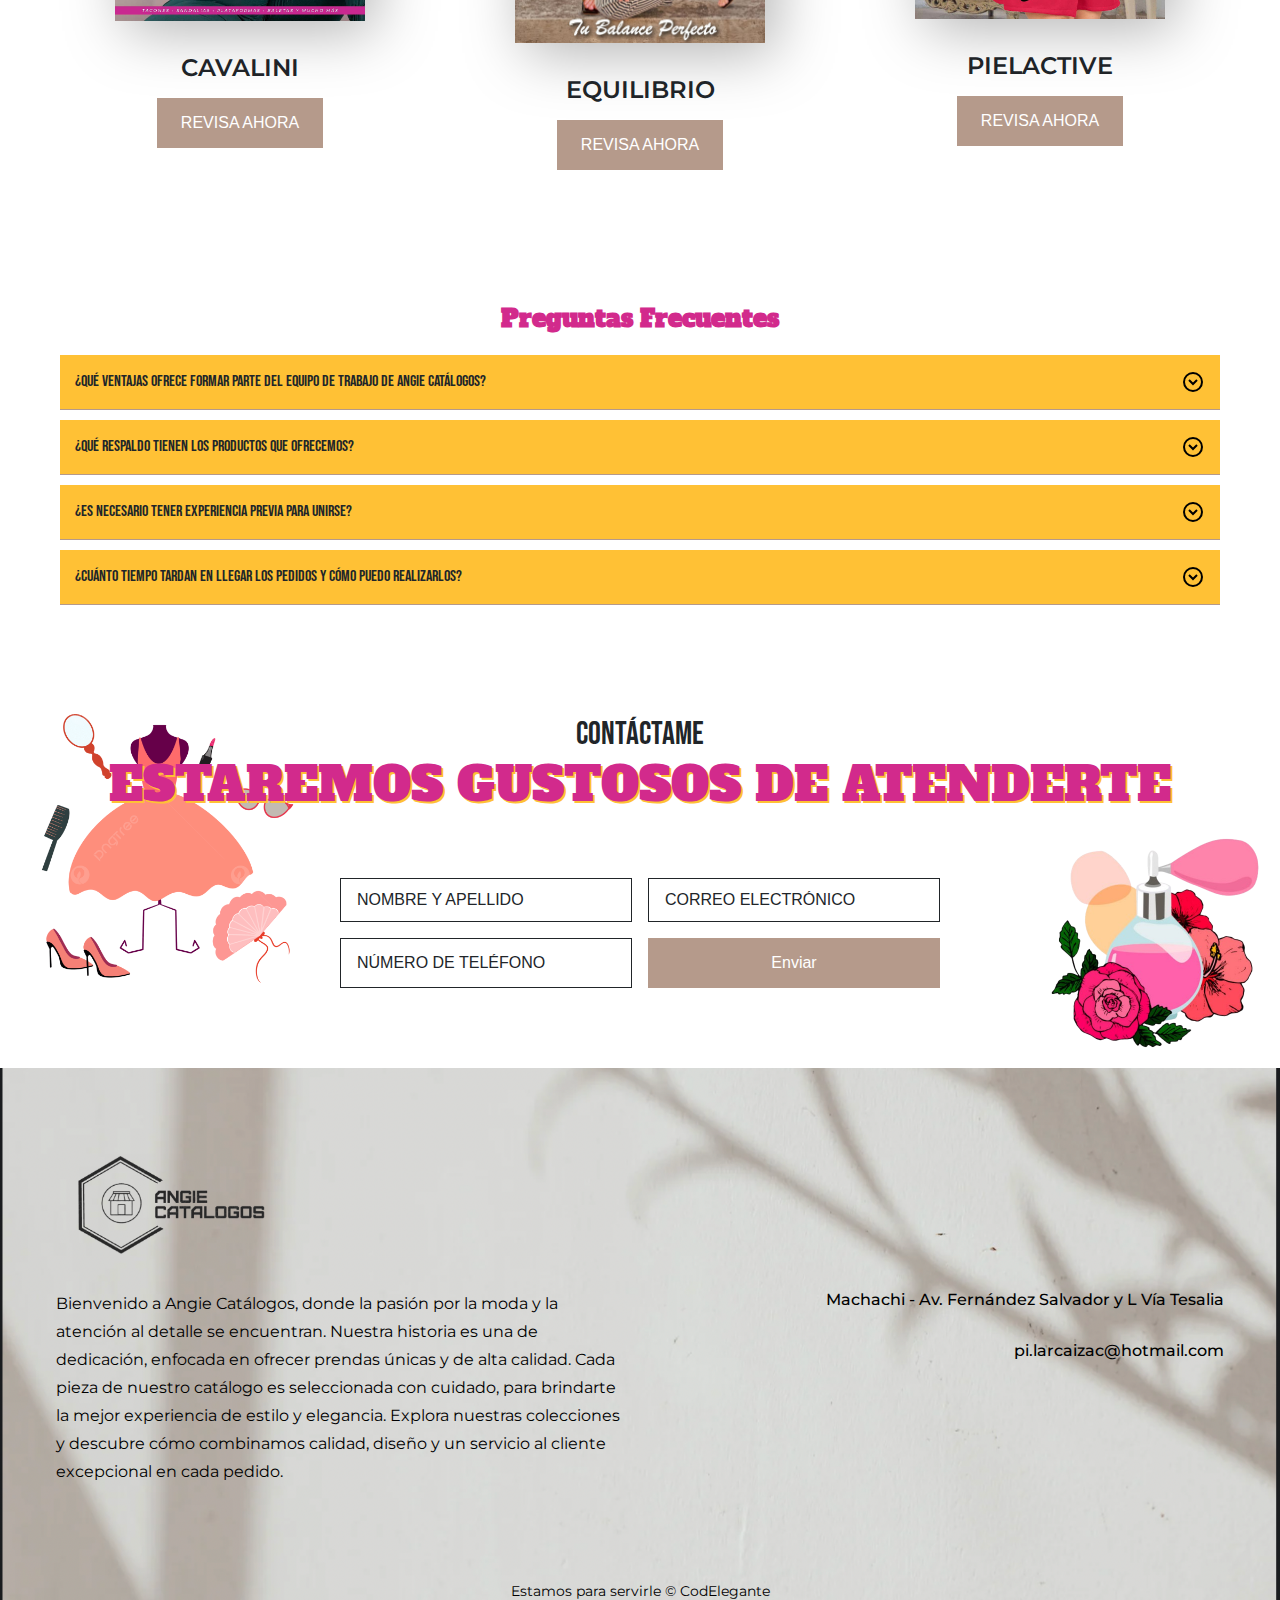
==== commit 51f9ea1d: "Update index.html" ====
--- a/index.html
+++ b/index.html
@@ -108,11 +108,7 @@
         <div class="order__grid">
           <div class="order__card">
             <img src="img/portada_jolie.jpg" alt="order" />
-            <h4>JOLIE</h4>
-            <p>
-              Sink your teeth into the timeless perfection of our Chicken Burger,
-              an experience that never goes out of style.
-            </p>
+            <h4>JOLIE</h4>    
             <a href="https://www.facebook.com/media/set/?set=a.1109359601191735&type=3" target="_blank">
               <button class="btn">REVISA AHORA</button>
           </a>     
@@ -120,20 +116,12 @@
           <div class="order__card">
             <img src="img/portada_miangel.jpg" alt="order" />
             <h4>MI ANGEL</h4>
-            <p>
-              Embrace the vibrant flavors of our Veggie Delight Burger, a
-              celebration of freshness and wholesome goodness.
-            </p>
             <a href="https://www.facebook.com/media/set/?set=a.1107315558062806&type=3" target="_blank">
               <button class="btn">REVISA AHORA</button>
           </a>               </div>
           <div class="order__card">
             <img src="img/portada_yanbal.jpg" alt="order" />
-            <h4>YANBAL</h4>asd
-            <p>
-              Indulge in a symphony of smoky, savory flavors with our BBQ Bacon
-              Burger, grilled and topped with crispy bacon.
-            </p>
+            <h4>YANBAL</h4>
             <a href="https://www.facebook.com/media/set/?set=a.1103094705151558&type=3" target="_blank">
               <button class="btn">REVISA AHORA</button>
           </a>         
@@ -141,11 +129,7 @@
 
           <div class="order__card">
             <img src="img/portada_hechizada.jpg" alt="order" />
-            <h4>HECHIZADA</h4>
-            <p>
-              Indulge in a symphony of smoky, savory flavors with our BBQ Bacon
-              Burger, grilled and topped with crispy bacon.
-            </p>
+            <h4>HECHIZHADA</h4>
             <a href="https://www.facebook.com/media/set/?set=a.1107315568062805&type=3" target="_blank">
               <button class="btn">REVISA AHORA</button>
           </a>               </div>
@@ -153,10 +137,6 @@
           <div class="order__card">
             <img src="img/portada_mistika.jpg" alt="order" />
             <h4>MISTIKA</h4>
-            <p>
-              Indulge in a symphony of smoky, savory flavors with our BBQ Bacon
-              Burger, grilled and topped with crispy bacon.
-            </p>
             <a href="https://www.facebook.com/media/set/?set=a.1107315594729469&type=3" target="_blank">
               <button class="btn">REVISA AHORA</button>
           </a>               </div>
@@ -164,10 +144,6 @@
           <div class="order__card">
             <img src="img/portada_nozztra.jpg" alt="order" />
             <h4>NOZZTRA</h4>
-            <p>
-              Indulge in a symphony of smoky, savory flavors with our BBQ Bacon
-              Burger, grilled and topped with crispy bacon.
-            </p>
             <a href="https://www.facebook.com/media/set/?set=a.1107302634730765&type=3 target=" target="_blank">
               <button class="btn">REVISA AHORA</button>
           </a>               </div>
@@ -175,10 +151,6 @@
           <div class="order__card">
             <img src="img/portada_cavalini.jpg" alt="order" />
             <h4>CAVALINI</h4>
-            <p>
-              Indulge in a symphony of smoky, savory flavors with our BBQ Bacon
-              Burger, grilled and topped with crispy bacon.
-            </p>
             <a href="https://www.facebook.com/media/set/?set=a.1107336464727382&type=3" target="_blank">
               <button class="btn">REVISA AHORA</button>
           </a>               </div>
@@ -186,10 +158,6 @@
           <div class="order__card">
             <img src="img/portada_equilibrio.jpg" alt="order" />
             <h4>EQUILIBRIO</h4>
-            <p>
-              Indulge in a symphony of smoky, savory flavors with our BBQ Bacon
-              Burger, grilled and topped with crispy bacon.
-            </p>
             <a href="https://www.facebook.com/media/set/?set=a.1107336364727392&type=3" target="_blank">
               <button class="btn">REVISA AHORA</button>
           </a>               </div>
@@ -197,10 +165,6 @@
           <div class="order__card">
             <img src="img/portada_pielactive.jpg" alt="order" />
             <h4>PIELACTIVE</h4>
-            <p>
-              Indulge in a symphony of smoky, savory flavors with our BBQ Bacon
-              Burger, grilled and topped with crispy bacon.
-            </p>
             <a href="https://www.facebook.com/media/set/?set=a.1107338294727199&type=3" target="_blank">
               <button class="btn">REVISA AHORA</button>
           </a>               </div>
@@ -340,4 +304,4 @@
   
       <script src="https://unpkg.com/scrollreveal"></script>
       <script src="main.js"></script></body>
-</html>+</html>
